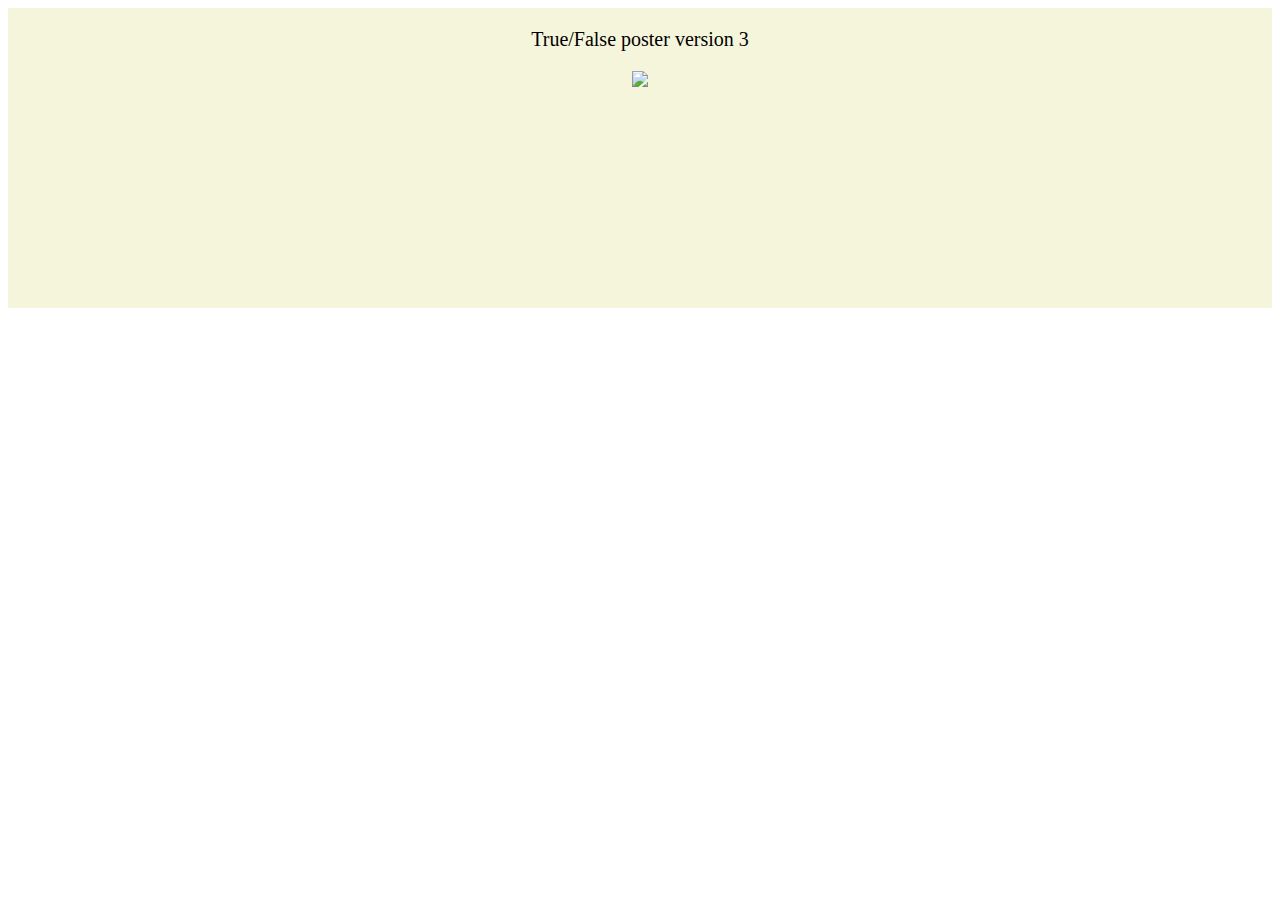
==== CARP task.html @ 491c7d16 "linking the page and CARP page" ====
<!DOCTYPE html>
<html lang="en">
<head>
    <meta charset="UTF-8">
    <meta http-equiv="X-UA-Compatible" content="IE=edge">
    <meta name="viewport" content="width=device-width, initial-scale=1.0">

    <link rel="stylesheet" href="styles.css">


    <title>Kristy Leung's website</title>

</head>

<div class="CARP-section-one">
    <div>
        <p class="caption">
            True/False poster version 3
        </p>
    </div>
    <a>
        <img src="http://placedog.net/300/200/?id=5">
        <span>caption</span>
    </a>
    

</div>
---- styles.css ----
body{
    background-color: white;
}





h3 {
    font-family:Verdana, Geneva, Tahoma, sans-serif;
    font-size: 20px;
    text-align:center;
   
}

.container-navigation {
    display: flex;
    flex-wrap: wrap;
    flex-direction: row;
    align-items: flex-start;

}

ul {
    list-style-type: none;
    position: sticky;
    width:99%;
    padding: 5px;
    overflow:hidden;
    background-color:#333;
}


 li{
     float: left;
    font-family: Verdana, Geneva, Tahoma, sans-serif;  
     
 }

 li a {
     display:block;
     color:white;
     text-align:center;
     padding:14px 16px;
     text-decoration:none;
 }

 li:hover:not(.active){
     background-color:#111;
     
 }
 .active{
     background-color: #3e8e41;
 }

/* section one flex grow and shrink */

.section-one {
    background-color: blueviolet;
    height: 700px;
    display: flex;
    flex-wrap: wrap;
    flex-direction: column;
    align-items: center;
    justify-content: center;
    
}





/* section 2 center item */

.section-two {
    background-color: orangered;
    height: 700px;
    display: flex;
    flex-wrap:wrap;
    flex-direction: column;
    align-items: center;
    justify-content: center;

}


.coding{
    font-size:30px;
}
/* section 3 youtube video */

.section-three {
    background-color: lightcoral;
    height: 700px;
    display: flex;
    flex-wrap: wrap;
    flex-direction:row;
    align-items: center;
    justify-content: center;

}

.typo{
    text-align: center;
    font-size:30px;
    margin-top: 10px;
    display:flex;
}

.column{
    float:left;
    width:20%;
    padding:10px;
    margin-top: 3px;;
}
.row:after{
    content:"";
    clear:both;
    display:table;
}




/* section 4 embed audio */

.section-four {
    background-color: darkslateblue;
    height: 800px;
    display: flex;
    flex-wrap: wrap;
    flex-direction: column;
    align-items: center;
    justify-content: center;
    
}
figcaption{
    font-family:cursive;
    text-align: center;
    color:aliceblue;

}

.ux{
    float:left;
    display:50%;
    padding: 20px;
    margin-top: 5px;
    margin-left: 10px;
   

}


/* section 5 media items */

.section-five {
    background-color: goldenrod;
    height: 700px;

}
.media-container{
    display: flex;
    justify-content: flex-start;
    flex-wrap: wrap;
    padding: 15px 25px 15px 15px;
}

.mediacontent{
    font-family: Verdana, Geneva, Tahoma, sans-serif;
    color: navy;
    font-size: 40px;
}

.media-container .mediacontent{
    flex: 1;
    padding: 10px;
}
.report{
    font-size:30px;
}

footer{
    background-color: gray;
    height: 30px;
    text-align: center;
    font-family: 'Segoe UI', Tahoma, Geneva, Verdana, sans-serif;
    font-size: x-small;
    color:white;
    padding: 10px 0px;
}

.section-five{
    background-color:goldenrod;
}

.CARP-section-one{
    background-color:beige;
    height: 300px;
    display:flex;
    flex-wrap: wrap;
    flex-direction: column;
    align-items: center;
    justify-items: center;
}
.caption{
    text-align: center;
    font-size:20px;
    display:flex;
}

a{
    position:relative;
}

a span{
    display:none;
    position:absolute;
    bottom:0;
    width:100%;
    padding:10px;
    background:rgba(255,255,255,.8);
}

a:hover span{
    display:block;
}
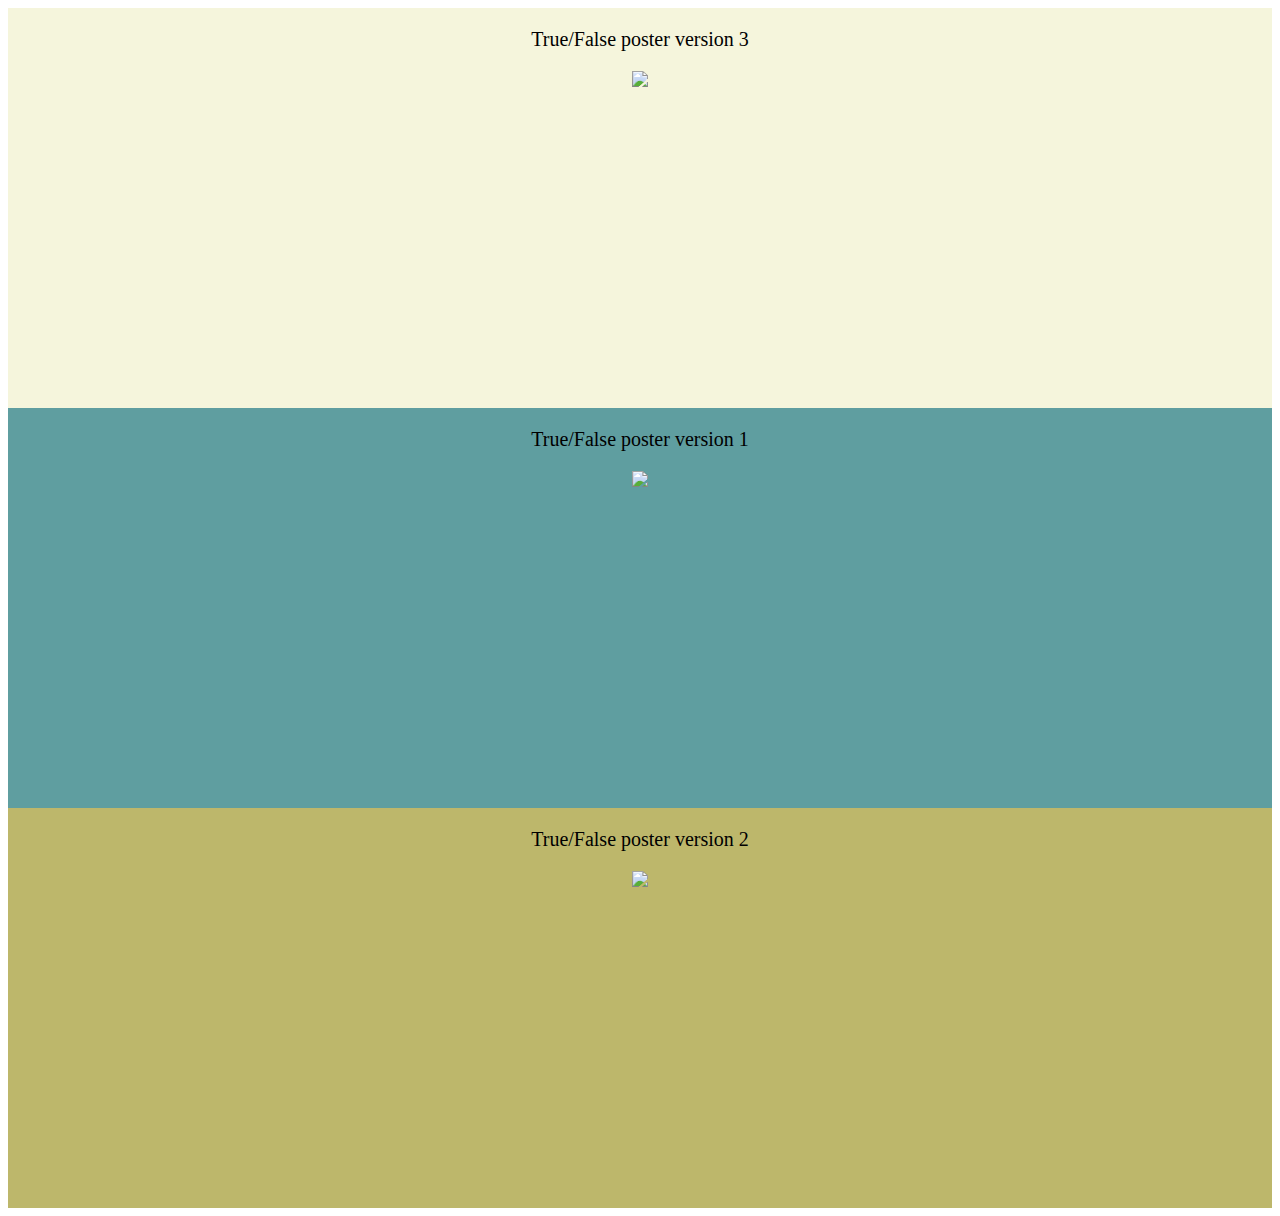
==== commit 3b45683c: "caption for CARP tasks" ====
--- a/CARP task.html
+++ b/CARP task.html
@@ -20,8 +20,44 @@
     </div>
     <a>
         <img src="http://placedog.net/300/200/?id=5">
-        <span>caption</span>
+        <span>Minion pro regular font is used for the version 3 poster. Black and red triangles are used to create a contrast and to match with the logo. I also included lines to create a border for the poster.
+
+        </span>
     </a>
     
 
-</div>+</div>
+
+<div class="CARP-section-two">
+    <div>
+        <p class="caption">
+            True/False poster version 1
+        </p>
+    </div>
+    <a>
+        <img src="http://placedog.net/300/200/?id=5">
+        <span>for the version 1, I have used Futura PT book oblique for the font. Also, I have used apple chancery for the date and the place for the festival. 1 point stroke is used with the font to make the text clearer and more obvious. Circles and rectangles are used to show repetition.
+
+        </span>
+    </a>
+    
+
+</div>
+
+
+<div class="CARP-section-three">
+    <div>
+        <p class="caption">
+            True/False poster version 2
+        </p>
+    </div>
+    <a>
+        <img src="http://placedog.net/300/200/?id=5">
+        <span>While for the version 2, I used American typewrite for the font and Futura PT book oblique for the url and the location. Gray background is used to create a kind of look like the shadow of a light from the camera at the right side. Also, the original camera graphic is black in color with a checked background. To match the color of the logo, I had removed the background and change the color of the graphic with Photoshop.
+
+        </span>
+    </a>
+    
+
+</div>
+
--- a/styles.css
+++ b/styles.css
@@ -199,7 +199,7 @@
 
 .CARP-section-one{
     background-color:beige;
-    height: 300px;
+    height: 400px;
     display:flex;
     flex-wrap: wrap;
     flex-direction: column;
@@ -217,6 +217,7 @@
 }
 
 a span{
+    font-size:20px;
     display:none;
     position:absolute;
     bottom:0;
@@ -228,3 +229,25 @@
 a:hover span{
     display:block;
 }
+
+.CARP-section-two{
+    background-color:cadetblue;
+    height:400px;
+    padding:0px;
+    display:flex;
+    flex-direction: column;
+    flex-wrap: wrap;
+    align-items: center;
+    justify-items: center;
+}
+
+.CARP-section-three{
+    background-color:darkkhaki;
+    height:400px;
+    padding:0px;
+    display:flex;
+    flex-direction: column;
+    flex-wrap: wrap;
+    align-items: center;
+    justify-items: center;
+}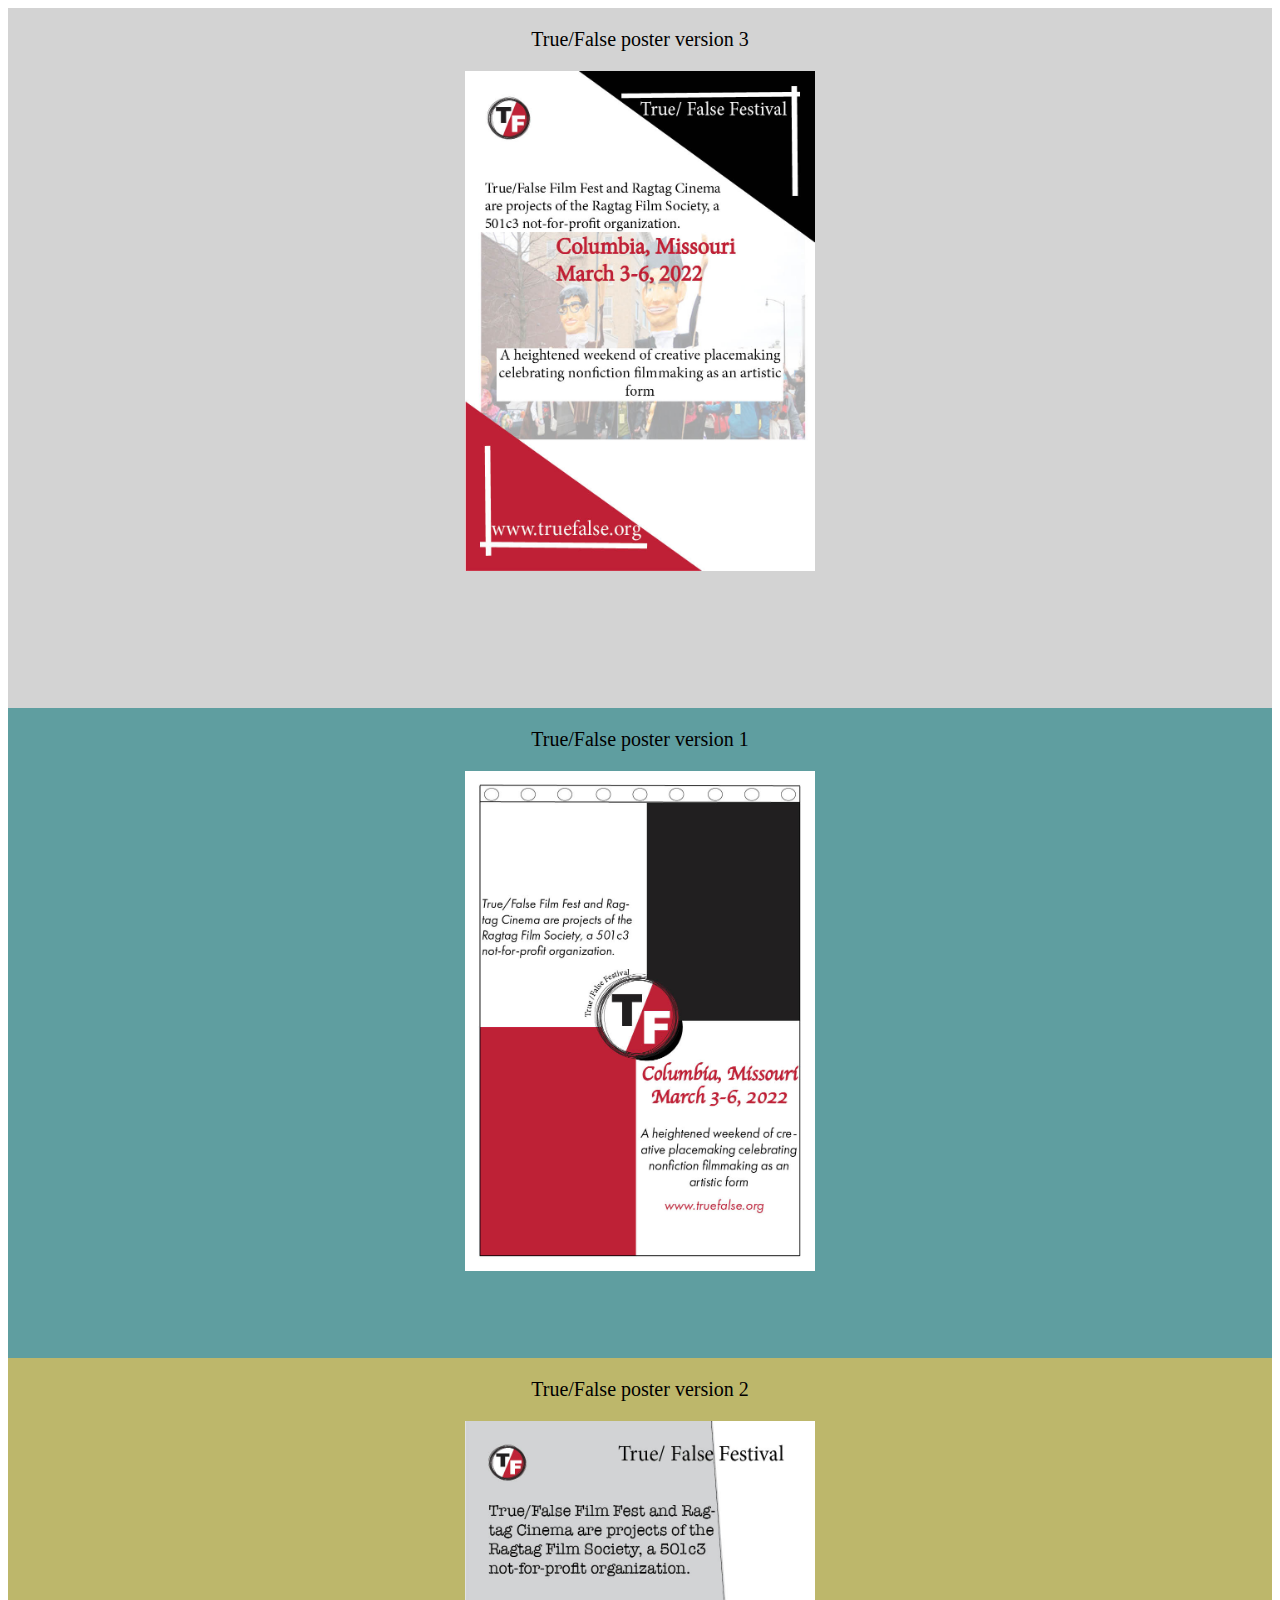
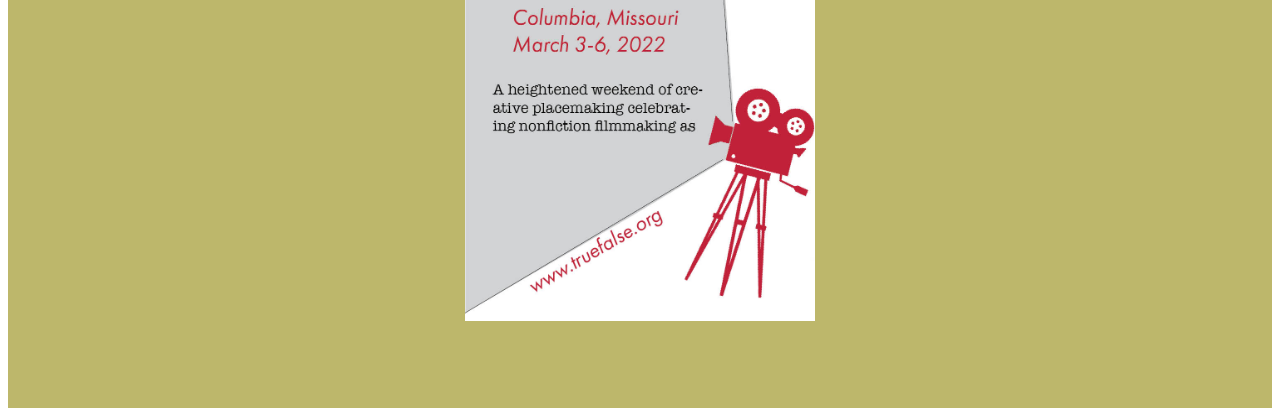
==== commit 87ba61d8: "done" ====
--- a/CARP task.html
+++ b/CARP task.html
@@ -19,7 +19,7 @@
         </p>
     </div>
     <a>
-        <img src="http://placedog.net/300/200/?id=5">
+        <img src="image/True:False ver 3.jpg" width=350 height=500>
         <span>Minion pro regular font is used for the version 3 poster. Black and red triangles are used to create a contrast and to match with the logo. I also included lines to create a border for the poster.
 
         </span>
@@ -35,7 +35,7 @@
         </p>
     </div>
     <a>
-        <img src="http://placedog.net/300/200/?id=5">
+        <img src="image/True:False ver 1.jpg" width=350 height=500>
         <span>for the version 1, I have used Futura PT book oblique for the font. Also, I have used apple chancery for the date and the place for the festival. 1 point stroke is used with the font to make the text clearer and more obvious. Circles and rectangles are used to show repetition.
 
         </span>
@@ -52,7 +52,7 @@
         </p>
     </div>
     <a>
-        <img src="http://placedog.net/300/200/?id=5">
+        <img src="image/True:False ver 2.jpg" width=350 height=500>
         <span>While for the version 2, I used American typewrite for the font and Futura PT book oblique for the url and the location. Gray background is used to create a kind of look like the shadow of a light from the camera at the right side. Also, the original camera graphic is black in color with a checked background. To match the color of the logo, I had removed the background and change the color of the graphic with Photoshop.
 
         </span>
--- a/styles.css
+++ b/styles.css
@@ -9,12 +9,7 @@
 
 
 
-h3 {
-    font-family:Verdana, Geneva, Tahoma, sans-serif;
-    font-size: 20px;
-    text-align:center;
-   
-}
+
 
 .container-navigation {
     display: flex;
@@ -26,7 +21,9 @@
 
 ul {
     list-style-type: none;
-    position: sticky;
+    position: static;
+    top:0;
+    margin:0;
     width:99%;
     padding: 5px;
     overflow:hidden;
@@ -52,14 +49,14 @@
      background-color:#111;
      
  }
- .active{
-     background-color: #3e8e41;
+ .push{
+     margin-left: auto;
  }
 
 /* section one flex grow and shrink */
 
 .section-one {
-    background-color: blueviolet;
+    background-color:#A7C7E7;
     height: 700px;
     display: flex;
     flex-wrap: wrap;
@@ -76,7 +73,7 @@
 /* section 2 center item */
 
 .section-two {
-    background-color: orangered;
+    background-color:lightblue;
     height: 700px;
     display: flex;
     flex-wrap:wrap;
@@ -87,13 +84,14 @@
 }
 
 
-.coding{
+.heading{
     font-size:30px;
+    font-family: 'Gill Sans', 'Gill Sans MT', Calibri, 'Trebuchet MS', sans-serif;
 }
 /* section 3 youtube video */
 
 .section-three {
-    background-color: lightcoral;
+    background-color:#6082B6;
     height: 700px;
     display: flex;
     flex-wrap: wrap;
@@ -128,7 +126,7 @@
 /* section 4 embed audio */
 
 .section-four {
-    background-color: darkslateblue;
+    background-color:#6F8FAF;
     height: 800px;
     display: flex;
     flex-wrap: wrap;
@@ -138,8 +136,9 @@
     
 }
 figcaption{
-    font-family:cursive;
+    font-family:'Gill Sans', 'Gill Sans MT', Calibri, 'Trebuchet MS', sans-serif;
     text-align: center;
+    font-size:40px;
     color:aliceblue;
 
 }
@@ -158,8 +157,8 @@
 /* section 5 media items */
 
 .section-five {
-    background-color: goldenrod;
-    height: 700px;
+    background-color: #89CFF0;
+    height: 800px;
 
 }
 .media-container{
@@ -180,7 +179,8 @@
     padding: 10px;
 }
 .report{
-    font-size:30px;
+    margin-bottom:100px;
+    font-size:24px;
 }
 
 footer{
@@ -193,13 +193,10 @@
     padding: 10px 0px;
 }
 
-.section-five{
-    background-color:goldenrod;
-}
 
 .CARP-section-one{
-    background-color:beige;
-    height: 400px;
+    background-color:lightgray;
+    height: 700px;
     display:flex;
     flex-wrap: wrap;
     flex-direction: column;
@@ -221,8 +218,10 @@
     display:none;
     position:absolute;
     bottom:0;
-    width:100%;
-    padding:10px;
+    left:0;
+    right:0;
+    width:97%;
+    padding:5px;
     background:rgba(255,255,255,.8);
 }
 
@@ -232,7 +231,7 @@
 
 .CARP-section-two{
     background-color:cadetblue;
-    height:400px;
+    height:650px;
     padding:0px;
     display:flex;
     flex-direction: column;
@@ -243,11 +242,259 @@
 
 .CARP-section-three{
     background-color:darkkhaki;
-    height:400px;
+    height:650px;
     padding:0px;
     display:flex;
     flex-direction: column;
     flex-wrap: wrap;
     align-items: center;
     justify-items: center;
+}
+
+.coding-worksheet{
+    background-color:darksalmon;
+    height:650px;
+    display:flex;
+    flex-wrap: wrap;
+    flex-direction: column;
+    align-items: center;
+    justify-items: center;
+}
+
+.week-2-3{
+    text-align:center;
+    font-size:30px;
+}
+
+
+.coding-worksheet-2{
+    background-color:darkslategrey;
+    height:700px;
+    display:flex;
+    flex-wrap: wrap;
+    flex-direction: column;
+    align-items: center;
+    justify-items: center;
+}
+
+.week-4-5{
+    text-align:center;
+    font-size:30px;
+    color:white;
+}
+
+/*typo task*/
+
+.typo-section-one{
+    background-color:oldlace;
+    height:300px;
+    display:flex;
+    flex-wrap: wrap;
+    flex-direction: column;
+    align-items: center;
+    justify-items: center;
+}
+
+.axial{
+    text-align: center;
+    font-size: 40px;
+    font-family: 'Gill Sans', 'Gill Sans MT', Calibri, 'Trebuchet MS', sans-serif;
+}
+
+.axial-desc{
+    margin-top: 50px;
+    padding:5px;
+    font-family: Arial, Helvetica, sans-serif;
+    text-align:left;
+    font-size: 20px;
+}
+
+.typo-section-two{
+    background-color:lightblue;
+    height:300px;
+    display:flex;
+    flex-wrap: wrap;
+    flex-direction: column;
+    align-items:center;
+    justify-items: center;
+}
+
+.radical{
+    font-size:40px;
+    font-family: 'Gill Sans', 'Gill Sans MT', Calibri, 'Trebuchet MS', sans-serif;
+}
+
+.radical-desc{
+    margin-top: 50px;
+    padding:5px;
+    font-family: Arial, Helvetica, sans-serif;
+    text-align:left;
+    font-size: 20px;
+}
+
+.typo-section-three{
+    background-color:lightsteelblue;
+    height:300px;
+    display:flex;
+    flex-wrap: wrap;
+    flex-direction: column;
+    align-items:center;
+    justify-items: center;
+}
+
+
+.dila{
+    font-size:40px;
+    font-family: 'Gill Sans', 'Gill Sans MT', Calibri, 'Trebuchet MS', sans-serif;
+}
+
+.dila-desc{
+    margin-top: 50px;
+    margin-right:70px;
+    padding:5px;
+    font-family: Arial, Helvetica, sans-serif;
+    text-align:left;
+    font-size: 20px;
+}
+
+.typo-section-four{
+    background-color:navajowhite;
+    height:300px;
+    display:flex;
+    flex-wrap: wrap;
+    flex-direction: column;
+    align-items:center;
+    justify-items: center;
+}
+
+
+.random{
+    font-size:40px;
+    font-family: 'Gill Sans', 'Gill Sans MT', Calibri, 'Trebuchet MS', sans-serif;
+}
+
+.random-desc{
+    margin-top: 50px;
+   
+    padding:5px;
+    font-family: Arial, Helvetica, sans-serif;
+    text-align:left;
+    font-size: 20px;
+}
+
+.typo-section-five{
+    background-color:powderblue;
+    height:300px;
+    display:flex;
+    flex-wrap: wrap;
+    flex-direction: column;
+    align-items:center;
+    justify-items: center;
+}
+
+
+.grid{
+    font-size:40px;
+    font-family: 'Gill Sans', 'Gill Sans MT', Calibri, 'Trebuchet MS', sans-serif;
+}
+
+.grid-desc{
+    margin-top: 50px;
+    margin-right:340px;
+    padding:5px;
+    font-family: Arial, Helvetica, sans-serif;
+    text-align:left;
+    font-size: 20px;
+}
+
+.typo-section-six{
+    background-color:rosybrown;
+    height:300px;
+    display:flex;
+    flex-wrap: wrap;
+    flex-direction: column;
+    align-items:center;
+    justify-items: center;
+}
+
+
+.modular{
+    font-size:40px;
+    font-family: 'Gill Sans', 'Gill Sans MT', Calibri, 'Trebuchet MS', sans-serif;
+}
+
+.modular-desc{
+    margin-top: 50px;
+    margin-right:50px;
+    padding:5px;
+    font-family: Arial, Helvetica, sans-serif;
+    text-align:left;
+    font-size: 20px;
+}
+
+.typo-section-7{
+    background-color:slategrey;
+    height:300px;
+    display:flex;
+    flex-wrap: wrap;
+    flex-direction: column;
+    align-items:center;
+    justify-items: center;
+}
+
+
+.trans{
+    font-size:40px;
+    font-family: 'Gill Sans', 'Gill Sans MT', Calibri, 'Trebuchet MS', sans-serif;
+}
+
+.trans-desc{
+    margin-top: 50px;
+    margin-right:300px;
+    padding:5px;
+    font-family: Arial, Helvetica, sans-serif;
+    text-align:left;
+    font-size: 20px;
+}
+
+.typo-section-8{
+    background-color:seashell;
+    height:300px;
+    display:flex;
+    flex-wrap: wrap;
+    flex-direction: column;
+    align-items:center;
+    justify-items: center;
+}
+
+
+.bila{
+    font-size:40px;
+    font-family: 'Gill Sans', 'Gill Sans MT', Calibri, 'Trebuchet MS', sans-serif;
+}
+
+.bila-desc{
+    margin-top: 50px;
+    margin-right: 130px;
+    padding:5px;
+    font-family: Arial, Helvetica, sans-serif;
+    text-align:left;
+    font-size: 20px;
+}
+
+.about-me{
+    background-color:tan;
+    height:300px;
+    display:flex;
+    flex-wrap: wrap;
+    flex-direction: column;
+    align-items:center;
+    justify-items: center;
+}
+
+.me{
+    text-align: center;
+    margin-top:100px;
+    font-size:30px;
+    font-family: 'Lucida Sans', 'Lucida Sans Regular', 'Lucida Grande', 'Lucida Sans Unicode', Geneva, Verdana, sans-serif;
 }